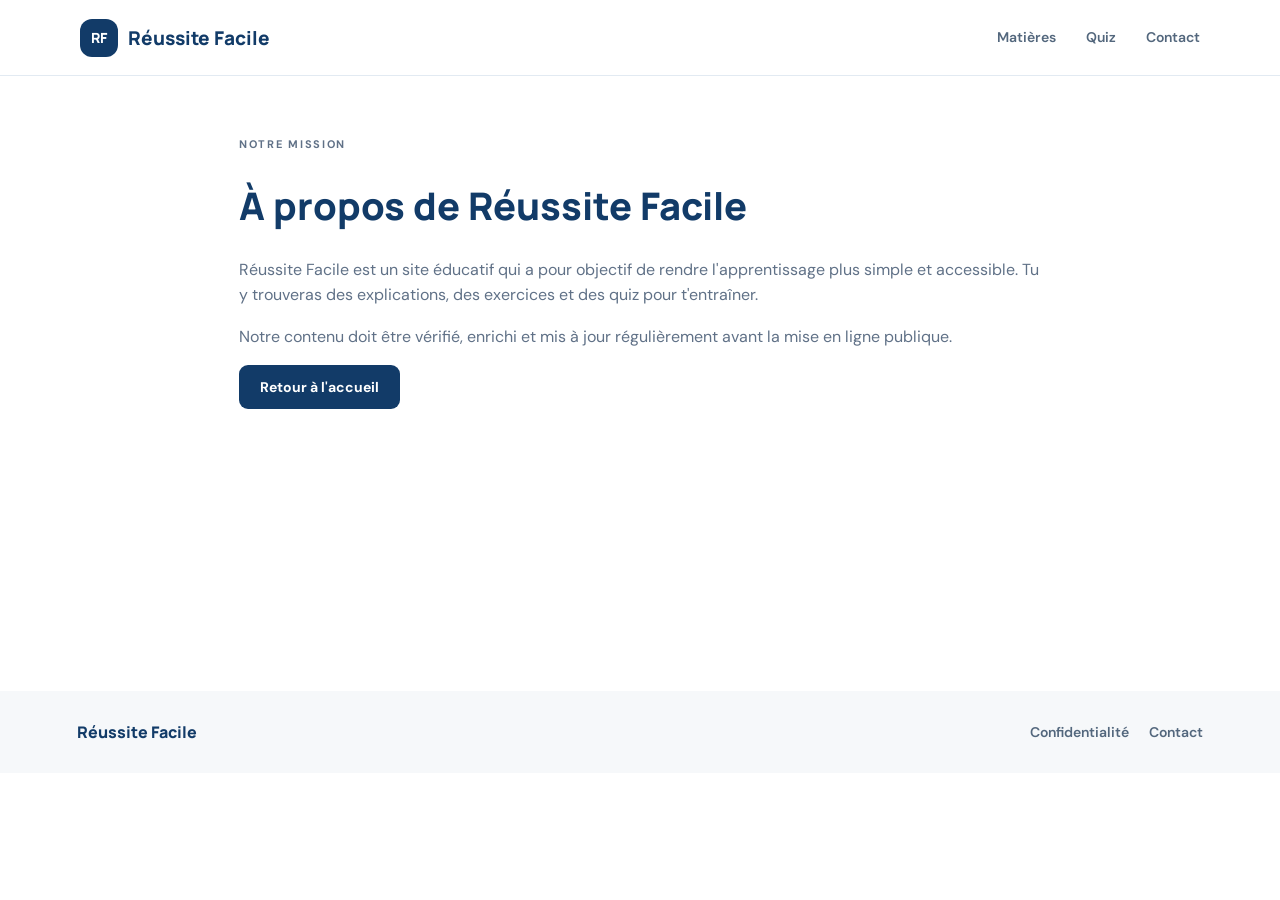
==== a-propos.html @ f62d9c6b "Add files via upload" ====
<!doctype html><html lang="fr"><head><meta charset="utf-8"><meta name="viewport" content="width=device-width,initial-scale=1"><title>À propos — Réussite Facile</title><link rel="stylesheet" href="style.css"></head><body><header class="site-header"><a class="brand" href="index.html"><span class="brand-mark">RF</span> Réussite Facile</a><nav class="nav"><a href="index.html#matieres">Matières</a><a href="index.html#quiz">Quiz</a><a href="contact.html">Contact</a></nav></header><main class="content-page"><p class="eyebrow">NOTRE MISSION</p><h1>À propos de Réussite Facile</h1><p>Réussite Facile est un site éducatif qui a pour objectif de rendre l'apprentissage plus simple et accessible. Tu y trouveras des explications, des exercices et des quiz pour t'entraîner.</p><p>Notre contenu doit être vérifié, enrichi et mis à jour régulièrement avant la mise en ligne publique.</p><a class="button" href="index.html">Retour à l'accueil</a></main><footer><a class="brand footer-brand" href="index.html">Réussite Facile</a><div><a href="confidentialite.html">Confidentialité</a><a href="contact.html">Contact</a></div></footer></body></html>
---- style.css ----
@import url('https://fonts.googleapis.com/css2?family=DM+Sans:wght@400;500;600;700&family=Manrope:wght@500;600;700;800&display=swap');
:root{--navy:#123b68;--blue:#2468b4;--ink:#172b42;--muted:#607187;--pale:#f3f7fb;--line:#e2eaf2}
*{box-sizing:border-box}html{scroll-behavior:smooth}body{margin:0;font-family:'DM Sans',Arial,sans-serif;color:var(--ink);line-height:1.6}a{color:var(--blue);text-decoration:none}.site-header{height:76px;padding:0 max(6%,calc((100% - 1120px)/2));display:flex;align-items:center;justify-content:space-between;border-bottom:1px solid var(--line);background:#fff}.brand{display:flex;align-items:center;gap:10px;color:var(--navy);font:800 19px Manrope,sans-serif}.brand-mark{display:grid;place-items:center;width:38px;height:38px;border-radius:12px;background:var(--navy);color:#fff;font-size:14px}.nav{display:flex;gap:30px}.nav a,footer a{color:#53677d;font-weight:600;font-size:14px}.menu-toggle{display:none;background:none;border:0;font-size:24px}.hero{background:linear-gradient(120deg,#f2f7fc,#e8f1fa);padding:78px max(6%,calc((100% - 1120px)/2));display:grid;grid-template-columns:1.2fr .8fr;gap:55px;align-items:center}.eyebrow{font-size:11px;letter-spacing:1.7px;font-weight:700;color:var(--blue);margin:0 0 12px}.hero h1{font:800 clamp(36px,5vw,58px)/1.12 Manrope,sans-serif;letter-spacing:-2px;margin:0 0 20px;color:var(--navy)}.hero h1 span{color:#3980c8}.hero-copy>p:not(.eyebrow){max-width:550px;color:var(--muted);font-size:17px;margin-bottom:28px}.button{display:inline-block;border:0;border-radius:9px;background:var(--navy);color:white;padding:13px 21px;font:700 14px 'DM Sans';cursor:pointer}.button:disabled{opacity:.45;cursor:not-allowed}.hero-card{background:#fff;border:1px solid #e3ebf3;border-radius:20px;padding:30px;box-shadow:0 18px 50px #173b6012}.book-icon{width:54px;height:54px;display:grid;place-items:center;border-radius:16px;background:#eaf3fc;color:var(--blue);font-size:28px}.card-kicker{font-size:10px;letter-spacing:1.4px;color:#8293a6;font-weight:700;margin:24px 0 7px}.hero-card h2{font:700 22px Manrope;margin:0 0 20px}.progress{height:8px;border-radius:10px;background:#edf2f7;margin-bottom:12px}.progress span{display:block;width:65%;height:100%;border-radius:10px;background:#4c91d1}.hero-card small{color:var(--muted)}.section{max-width:1120px;margin:auto;padding:76px 24px}.section-heading{display:flex;justify-content:space-between;align-items:end;margin-bottom:28px}.section h2,.quiz-intro h2{font:800 32px Manrope;color:var(--navy);margin:0}.section-heading>p{color:var(--muted);max-width:340px;margin:0}.subject-grid{display:grid;grid-template-columns:repeat(3,1fr);gap:20px}.subject{border:1px solid var(--line);border-radius:15px;padding:25px;background:white}.subject-icon{width:45px;height:45px;border-radius:13px;display:grid;place-items:center;font-size:22px;font-weight:800}.blue{background:#eaf3fc;color:#2468b4}.green{background:#eaf7ef;color:#29814a}.orange{background:#fff3e5}.subject h3,.tip-grid h3{font:700 18px Manrope;margin:18px 0 7px}.subject p,.tip-grid p{color:var(--muted);font-size:14px;margin:0 0 17px}.subject a{font-size:13px;font-weight:700}.quiz-section{background:var(--pale);padding:70px 24px;display:grid;grid-template-columns:.8fr 1.2fr;gap:55px;align-items:center;justify-content:center}.quiz-intro{max-width:360px;justify-self:end}.quiz-intro>p:last-child{color:var(--muted)}.quiz-card{width:min(100%,560px);background:#fff;border:1px solid var(--line);border-radius:17px;padding:28px}.quiz-top{display:flex;justify-content:space-between;color:#8190a0;font-size:12px;font-weight:700}.tag{background:#eaf3fc;color:var(--blue);padding:4px 9px;border-radius:30px}.quiz-card h3{font:700 21px Manrope;margin:24px 0}.answers{display:grid;gap:10px}.answer{text-align:left;background:#fff;border:1px solid var(--line);border-radius:9px;padding:12px 14px;font:600 14px 'DM Sans';cursor:pointer}.answer:hover{border-color:#79a9d8}.answer.correct{background:#eaf7ef;border-color:#5eae78}.answer.wrong{background:#fff0ed;border-color:#dc8c7c}.feedback{min-height:24px;font-size:13px;font-weight:700}.quiz-card>.button{margin-top:4px}.tips{text-align:center}.tip-grid{display:grid;grid-template-columns:repeat(3,1fr);gap:30px;text-align:left;margin-top:35px}.tip-grid>div{border-top:2px solid var(--line);padding-top:18px}.tip-grid b{color:#3980c8;font-size:13px}footer{background:#f6f8fa;padding:30px 6%;display:flex;align-items:center;justify-content:space-between;gap:20px;flex-wrap:wrap}footer div{display:flex;gap:20px}.footer-brand{font-size:16px}footer small{color:#8794a3;width:100%;text-align:center;border-top:1px solid var(--line);padding-top:17px}
.content-page{max-width:850px;margin:60px auto;padding:0 24px;min-height:55vh}.content-page h1{font:800 38px Manrope;color:var(--navy)}.content-page p{color:var(--muted)}
@media(max-width:700px){.site-header{height:66px;padding:0 20px}.menu-toggle{display:block}.nav{display:none;position:absolute;top:66px;left:0;right:0;background:#fff;padding:18px 22px;z-index:2;border-bottom:1px solid var(--line);flex-direction:column;gap:14px}.nav.open{display:flex}.hero{padding:55px 23px;grid-template-columns:1fr;gap:30px}.hero h1{letter-spacing:-1.3px}.section{padding:55px 22px}.section-heading{display:block}.section-heading>p{margin-top:10px}.subject-grid,.tip-grid{grid-template-columns:1fr}.quiz-section{grid-template-columns:1fr;gap:22px;padding:55px 22px}.quiz-intro{justify-self:start}.quiz-card{padding:22px}footer{padding:28px 22px;justify-content:flex-start}footer div{flex-wrap:wrap}}
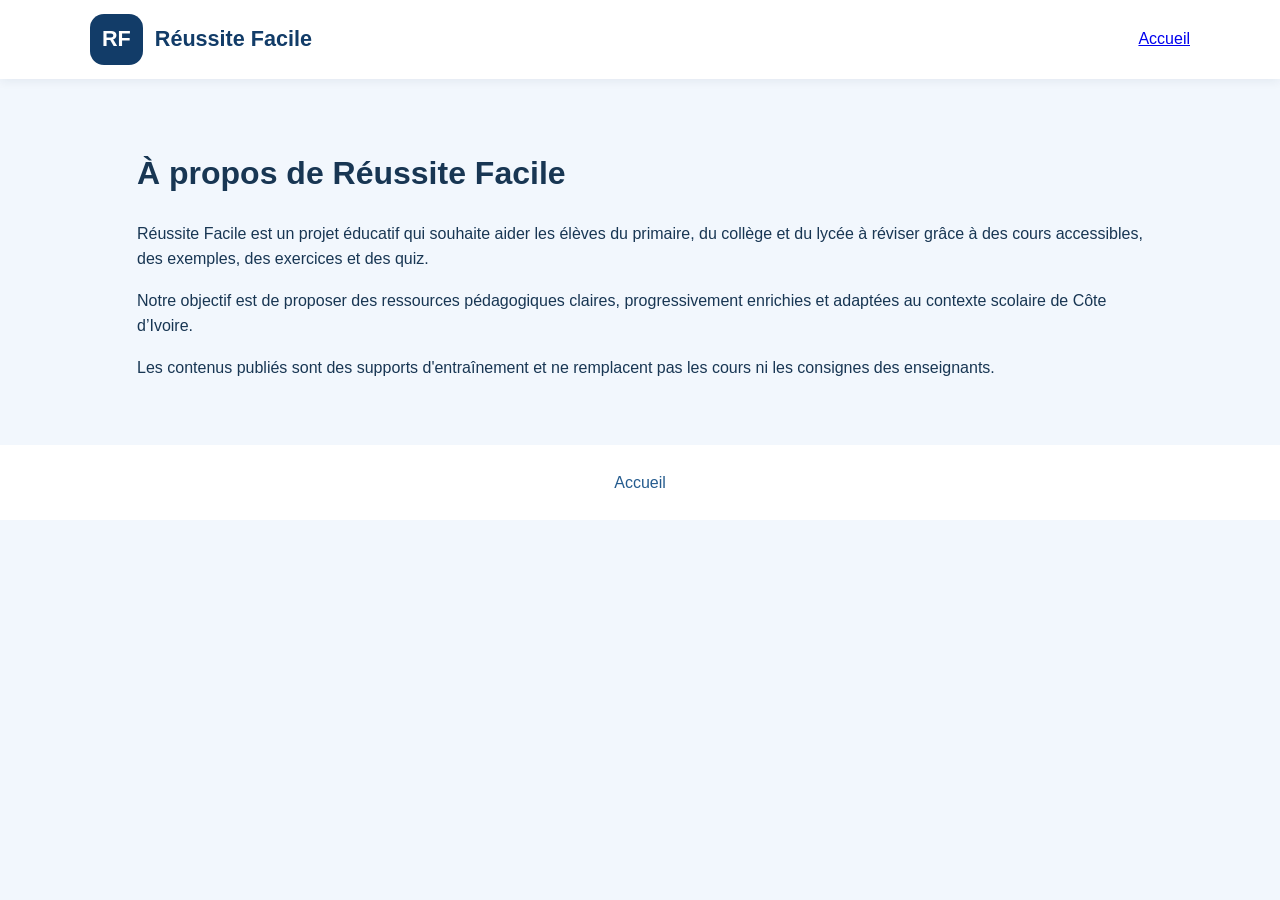
==== commit 152730b9: "Add files via upload" ====
--- a/a-propos.html
+++ b/a-propos.html
@@ -1 +1 @@
-<!doctype html><html lang="fr"><head><meta charset="utf-8"><meta name="viewport" content="width=device-width,initial-scale=1"><title>À propos — Réussite Facile</title><link rel="stylesheet" href="style.css"></head><body><header class="site-header"><a class="brand" href="index.html"><span class="brand-mark">RF</span> Réussite Facile</a><nav class="nav"><a href="index.html#matieres">Matières</a><a href="index.html#quiz">Quiz</a><a href="contact.html">Contact</a></nav></header><main class="content-page"><p class="eyebrow">NOTRE MISSION</p><h1>À propos de Réussite Facile</h1><p>Réussite Facile est un site éducatif qui a pour objectif de rendre l'apprentissage plus simple et accessible. Tu y trouveras des explications, des exercices et des quiz pour t'entraîner.</p><p>Notre contenu doit être vérifié, enrichi et mis à jour régulièrement avant la mise en ligne publique.</p><a class="button" href="index.html">Retour à l'accueil</a></main><footer><a class="brand footer-brand" href="index.html">Réussite Facile</a><div><a href="confidentialite.html">Confidentialité</a><a href="contact.html">Contact</a></div></footer></body></html>+<!doctype html><html lang="fr"><head><meta charset="utf-8"><meta name="viewport" content="width=device-width,initial-scale=1"><title>À propos — Réussite Facile</title><link rel="stylesheet" href="style.css"></head><body><header class="top"><a class="brand" href="index.html"><span>RF</span> Réussite Facile</a><a href="index.html">Accueil</a></header><main class="section"><h1>À propos de Réussite Facile</h1><p>Réussite Facile est un projet éducatif qui souhaite aider les élèves du primaire, du collège et du lycée à réviser grâce à des cours accessibles, des exemples, des exercices et des quiz.</p><p>Notre objectif est de proposer des ressources pédagogiques claires, progressivement enrichies et adaptées au contexte scolaire de Côte d’Ivoire.</p><p>Les contenus publiés sont des supports d'entraînement et ne remplacent pas les cours ni les consignes des enseignants.</p></main><footer><a href="index.html">Accueil</a></footer></body></html>
--- a/style.css
+++ b/style.css
@@ -1,5 +1 @@
-@import url('https://fonts.googleapis.com/css2?family=DM+Sans:wght@400;500;600;700&family=Manrope:wght@500;600;700;800&display=swap');
-:root{--navy:#123b68;--blue:#2468b4;--ink:#172b42;--muted:#607187;--pale:#f3f7fb;--line:#e2eaf2}
-*{box-sizing:border-box}html{scroll-behavior:smooth}body{margin:0;font-family:'DM Sans',Arial,sans-serif;color:var(--ink);line-height:1.6}a{color:var(--blue);text-decoration:none}.site-header{height:76px;padding:0 max(6%,calc((100% - 1120px)/2));display:flex;align-items:center;justify-content:space-between;border-bottom:1px solid var(--line);background:#fff}.brand{display:flex;align-items:center;gap:10px;color:var(--navy);font:800 19px Manrope,sans-serif}.brand-mark{display:grid;place-items:center;width:38px;height:38px;border-radius:12px;background:var(--navy);color:#fff;font-size:14px}.nav{display:flex;gap:30px}.nav a,footer a{color:#53677d;font-weight:600;font-size:14px}.menu-toggle{display:none;background:none;border:0;font-size:24px}.hero{background:linear-gradient(120deg,#f2f7fc,#e8f1fa);padding:78px max(6%,calc((100% - 1120px)/2));display:grid;grid-template-columns:1.2fr .8fr;gap:55px;align-items:center}.eyebrow{font-size:11px;letter-spacing:1.7px;font-weight:700;color:var(--blue);margin:0 0 12px}.hero h1{font:800 clamp(36px,5vw,58px)/1.12 Manrope,sans-serif;letter-spacing:-2px;margin:0 0 20px;color:var(--navy)}.hero h1 span{color:#3980c8}.hero-copy>p:not(.eyebrow){max-width:550px;color:var(--muted);font-size:17px;margin-bottom:28px}.button{display:inline-block;border:0;border-radius:9px;background:var(--navy);color:white;padding:13px 21px;font:700 14px 'DM Sans';cursor:pointer}.button:disabled{opacity:.45;cursor:not-allowed}.hero-card{background:#fff;border:1px solid #e3ebf3;border-radius:20px;padding:30px;box-shadow:0 18px 50px #173b6012}.book-icon{width:54px;height:54px;display:grid;place-items:center;border-radius:16px;background:#eaf3fc;color:var(--blue);font-size:28px}.card-kicker{font-size:10px;letter-spacing:1.4px;color:#8293a6;font-weight:700;margin:24px 0 7px}.hero-card h2{font:700 22px Manrope;margin:0 0 20px}.progress{height:8px;border-radius:10px;background:#edf2f7;margin-bottom:12px}.progress span{display:block;width:65%;height:100%;border-radius:10px;background:#4c91d1}.hero-card small{color:var(--muted)}.section{max-width:1120px;margin:auto;padding:76px 24px}.section-heading{display:flex;justify-content:space-between;align-items:end;margin-bottom:28px}.section h2,.quiz-intro h2{font:800 32px Manrope;color:var(--navy);margin:0}.section-heading>p{color:var(--muted);max-width:340px;margin:0}.subject-grid{display:grid;grid-template-columns:repeat(3,1fr);gap:20px}.subject{border:1px solid var(--line);border-radius:15px;padding:25px;background:white}.subject-icon{width:45px;height:45px;border-radius:13px;display:grid;place-items:center;font-size:22px;font-weight:800}.blue{background:#eaf3fc;color:#2468b4}.green{background:#eaf7ef;color:#29814a}.orange{background:#fff3e5}.subject h3,.tip-grid h3{font:700 18px Manrope;margin:18px 0 7px}.subject p,.tip-grid p{color:var(--muted);font-size:14px;margin:0 0 17px}.subject a{font-size:13px;font-weight:700}.quiz-section{background:var(--pale);padding:70px 24px;display:grid;grid-template-columns:.8fr 1.2fr;gap:55px;align-items:center;justify-content:center}.quiz-intro{max-width:360px;justify-self:end}.quiz-intro>p:last-child{color:var(--muted)}.quiz-card{width:min(100%,560px);background:#fff;border:1px solid var(--line);border-radius:17px;padding:28px}.quiz-top{display:flex;justify-content:space-between;color:#8190a0;font-size:12px;font-weight:700}.tag{background:#eaf3fc;color:var(--blue);padding:4px 9px;border-radius:30px}.quiz-card h3{font:700 21px Manrope;margin:24px 0}.answers{display:grid;gap:10px}.answer{text-align:left;background:#fff;border:1px solid var(--line);border-radius:9px;padding:12px 14px;font:600 14px 'DM Sans';cursor:pointer}.answer:hover{border-color:#79a9d8}.answer.correct{background:#eaf7ef;border-color:#5eae78}.answer.wrong{background:#fff0ed;border-color:#dc8c7c}.feedback{min-height:24px;font-size:13px;font-weight:700}.quiz-card>.button{margin-top:4px}.tips{text-align:center}.tip-grid{display:grid;grid-template-columns:repeat(3,1fr);gap:30px;text-align:left;margin-top:35px}.tip-grid>div{border-top:2px solid var(--line);padding-top:18px}.tip-grid b{color:#3980c8;font-size:13px}footer{background:#f6f8fa;padding:30px 6%;display:flex;align-items:center;justify-content:space-between;gap:20px;flex-wrap:wrap}footer div{display:flex;gap:20px}.footer-brand{font-size:16px}footer small{color:#8794a3;width:100%;text-align:center;border-top:1px solid var(--line);padding-top:17px}
-.content-page{max-width:850px;margin:60px auto;padding:0 24px;min-height:55vh}.content-page h1{font:800 38px Manrope;color:var(--navy)}.content-page p{color:var(--muted)}
-@media(max-width:700px){.site-header{height:66px;padding:0 20px}.menu-toggle{display:block}.nav{display:none;position:absolute;top:66px;left:0;right:0;background:#fff;padding:18px 22px;z-index:2;border-bottom:1px solid var(--line);flex-direction:column;gap:14px}.nav.open{display:flex}.hero{padding:55px 23px;grid-template-columns:1fr;gap:30px}.hero h1{letter-spacing:-1.3px}.section{padding:55px 22px}.section-heading{display:block}.section-heading>p{margin-top:10px}.subject-grid,.tip-grid{grid-template-columns:1fr}.quiz-section{grid-template-columns:1fr;gap:22px;padding:55px 22px}.quiz-intro{justify-self:start}.quiz-card{padding:22px}footer{padding:28px 22px;justify-content:flex-start}footer div{flex-wrap:wrap}}
+*{box-sizing:border-box}body{margin:0;font-family:Arial,Helvetica,sans-serif;color:#183653;background:#f2f7fd;line-height:1.6}.top{background:#fff;display:flex;align-items:center;justify-content:space-between;padding:14px max(5%,calc((100% - 1100px)/2));box-shadow:0 2px 10px #102c4b12;position:sticky;top:0;z-index:5}.brand{font-size:1.35rem;font-weight:800;color:#123c68;text-decoration:none;display:flex;align-items:center;gap:12px}.brand span{background:#123c68;color:white;border-radius:14px;padding:8px 12px}nav{display:flex;gap:18px}nav a,footer a{color:#245b8e;text-decoration:none}#menuBtn{display:none;border:0;background:none;font-size:1.6rem}.hero{padding:75px max(6%,calc((100% - 1050px)/2));background:linear-gradient(130deg,#edf5ff,#dcecff)}.eyebrow{letter-spacing:3px;font-weight:bold;color:#3975ad}.hero h1{font-size:clamp(2.4rem,6vw,4.4rem);line-height:1.12;margin:16px 0}.hero em{color:#4387c7;font-style:normal}.hero>p:not(.eyebrow){font-size:1.2rem;color:#667789;max-width:650px}.cta,button.cta{display:inline-block;background:#123f6d;color:white;text-decoration:none;padding:14px 24px;border-radius:12px;font-weight:bold;margin-top:14px}.section{max-width:1050px;margin:0 auto;padding:48px 22px}.section h2{font-size:2rem}.cards{display:grid;grid-template-columns:repeat(3,1fr);gap:18px}.card,.lesson,.note{background:#fff;border-radius:18px;padding:24px;box-shadow:0 5px 22px #1836530d}.card a{color:#236ca9;font-weight:bold}.filters{display:flex;gap:10px;align-items:center;flex-wrap:wrap;margin:20px 0}.filters select{padding:10px;border:1px solid #c8d8e8;border-radius:9px;background:white}.lesson h3{margin-top:0}.lesson h4{margin-bottom:4px}.question{padding:14px;background:#f3f7fc;border-radius:12px;margin:16px 0}.question label{display:block;margin:7px 0}.feedback{font-weight:bold;margin-top:10px}.muted{color:#63778a}.note{margin-bottom:50px}footer{text-align:center;padding:25px;background:#fff;color:#627487}@media(max-width:700px){.top{padding:12px 18px}#menuBtn{display:block}nav{display:none;position:absolute;top:65px;left:0;right:0;background:white;padding:18px;flex-direction:column}nav.open{display:flex}.cards{grid-template-columns:1fr}.hero{padding:60px 25px}.section{padding:35px 18px}}
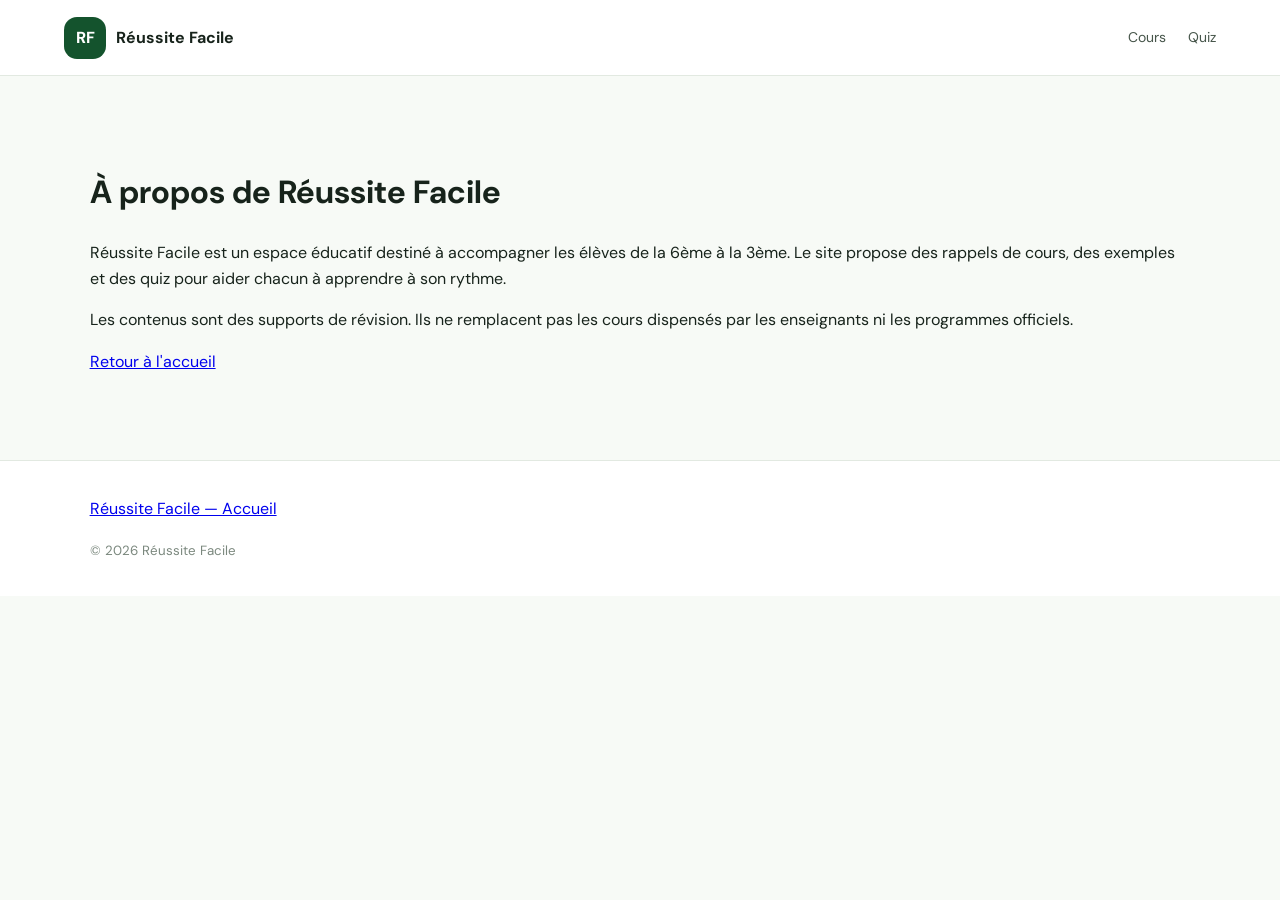
==== commit 02f4ef16: "Add files via upload" ====
--- a/a-propos.html
+++ b/a-propos.html
@@ -1 +1 @@
-<!doctype html><html lang="fr"><head><meta charset="utf-8"><meta name="viewport" content="width=device-width,initial-scale=1"><title>À propos — Réussite Facile</title><link rel="stylesheet" href="style.css"></head><body><header class="top"><a class="brand" href="index.html"><span>RF</span> Réussite Facile</a><a href="index.html">Accueil</a></header><main class="section"><h1>À propos de Réussite Facile</h1><p>Réussite Facile est un projet éducatif qui souhaite aider les élèves du primaire, du collège et du lycée à réviser grâce à des cours accessibles, des exemples, des exercices et des quiz.</p><p>Notre objectif est de proposer des ressources pédagogiques claires, progressivement enrichies et adaptées au contexte scolaire de Côte d’Ivoire.</p><p>Les contenus publiés sont des supports d'entraînement et ne remplacent pas les cours ni les consignes des enseignants.</p></main><footer><a href="index.html">Accueil</a></footer></body></html>+<!doctype html><html lang="fr"><head><meta charset="utf-8"><meta name="viewport" content="width=device-width,initial-scale=1"><meta name="description" content="À propos — Réussite Facile"><title>À propos — Réussite Facile</title><link rel="stylesheet" href="style.css"></head><body><header class="site-header"><a class="brand" href="index.html"><span class="brand-mark">RF</span><span>Réussite <b>Facile</b></span></a><nav><a href="index.html#cours">Cours</a><a href="index.html#quiz">Quiz</a></nav></header><main class="section legal"><h1>À propos de Réussite Facile</h1><p>Réussite Facile est un espace éducatif destiné à accompagner les élèves de la 6ème à la 3ème. Le site propose des rappels de cours, des exemples et des quiz pour aider chacun à apprendre à son rythme.</p><p>Les contenus sont des supports de révision. Ils ne remplacent pas les cours dispensés par les enseignants ni les programmes officiels.</p><p><a href="index.html">Retour à l'accueil</a></p></main><footer><a href="index.html">Réussite Facile — Accueil</a><small>© 2026 Réussite Facile</small></footer></body></html>
--- a/style.css
+++ b/style.css
@@ -1 +1,3 @@
-*{box-sizing:border-box}body{margin:0;font-family:Arial,Helvetica,sans-serif;color:#183653;background:#f2f7fd;line-height:1.6}.top{background:#fff;display:flex;align-items:center;justify-content:space-between;padding:14px max(5%,calc((100% - 1100px)/2));box-shadow:0 2px 10px #102c4b12;position:sticky;top:0;z-index:5}.brand{font-size:1.35rem;font-weight:800;color:#123c68;text-decoration:none;display:flex;align-items:center;gap:12px}.brand span{background:#123c68;color:white;border-radius:14px;padding:8px 12px}nav{display:flex;gap:18px}nav a,footer a{color:#245b8e;text-decoration:none}#menuBtn{display:none;border:0;background:none;font-size:1.6rem}.hero{padding:75px max(6%,calc((100% - 1050px)/2));background:linear-gradient(130deg,#edf5ff,#dcecff)}.eyebrow{letter-spacing:3px;font-weight:bold;color:#3975ad}.hero h1{font-size:clamp(2.4rem,6vw,4.4rem);line-height:1.12;margin:16px 0}.hero em{color:#4387c7;font-style:normal}.hero>p:not(.eyebrow){font-size:1.2rem;color:#667789;max-width:650px}.cta,button.cta{display:inline-block;background:#123f6d;color:white;text-decoration:none;padding:14px 24px;border-radius:12px;font-weight:bold;margin-top:14px}.section{max-width:1050px;margin:0 auto;padding:48px 22px}.section h2{font-size:2rem}.cards{display:grid;grid-template-columns:repeat(3,1fr);gap:18px}.card,.lesson,.note{background:#fff;border-radius:18px;padding:24px;box-shadow:0 5px 22px #1836530d}.card a{color:#236ca9;font-weight:bold}.filters{display:flex;gap:10px;align-items:center;flex-wrap:wrap;margin:20px 0}.filters select{padding:10px;border:1px solid #c8d8e8;border-radius:9px;background:white}.lesson h3{margin-top:0}.lesson h4{margin-bottom:4px}.question{padding:14px;background:#f3f7fc;border-radius:12px;margin:16px 0}.question label{display:block;margin:7px 0}.feedback{font-weight:bold;margin-top:10px}.muted{color:#63778a}.note{margin-bottom:50px}footer{text-align:center;padding:25px;background:#fff;color:#627487}@media(max-width:700px){.top{padding:12px 18px}#menuBtn{display:block}nav{display:none;position:absolute;top:65px;left:0;right:0;background:white;padding:18px;flex-direction:column}nav.open{display:flex}.cards{grid-template-columns:1fr}.hero{padding:60px 25px}.section{padding:35px 18px}}+@import url('https://fonts.googleapis.com/css2?family=DM+Sans:wght@400;500;600;700&family=Manrope:wght@400;600;700;800&display=swap');
+:root{--green:#14532d;--lime:#d9f99d;--ink:#17231b;--muted:#66736a;--paper:#f7faf6;--line:#e2e9e1}*{box-sizing:border-box}html{scroll-behavior:smooth}body{margin:0;background:var(--paper);color:var(--ink);font-family:'DM Sans',sans-serif;line-height:1.6}.site-header{height:auto;min-height:76px;padding:14px max(5vw,20px);display:flex;align-items:center;justify-content:space-between;gap:20px;background:#fff;border-bottom:1px solid var(--line);position:sticky;top:0;z-index:5}.brand{display:flex;gap:10px;align-items:center;color:var(--ink);text-decoration:none;font-weight:700}.brand small{display:block;color:var(--muted);font-size:10px;font-weight:500;letter-spacing:.04em}.brand-mark{display:grid;place-items:center;width:42px;height:42px;border-radius:13px;background:var(--green);color:white;font-weight:800}.site-header nav{display:flex;gap:22px;flex-wrap:wrap}.site-header nav a,.footer-links a{color:#46554a;text-decoration:none;font-size:14px}.site-header nav a:hover,.footer-links a:hover{color:var(--green)}.hero{padding:78px max(8vw,24px);background:linear-gradient(115deg,#eff8e9,#e7f3eb);display:flex;align-items:center;justify-content:space-between;gap:45px;min-height:430px}.hero>div:first-child{max-width:620px}.eyebrow{font-size:11px;font-weight:800;letter-spacing:.16em;color:#54805c}.hero h1{font:800 clamp(42px,6vw,68px)/1.08 Manrope,sans-serif;letter-spacing:-.05em;margin:12px 0}.hero h1 em{color:#39834b;font-style:normal}.hero p{color:#5d6d60;max-width:500px}.button{display:inline-block;margin-top:18px;padding:13px 21px;border-radius:9px;background:var(--green);color:#fff;text-decoration:none;font-weight:700}.hero-card{background:#fff;padding:28px;border-radius:20px;box-shadow:0 18px 50px #234c2514;width:250px;flex-shrink:0}.hero-card span{font-size:36px}.hero-card strong{display:block;margin-top:8px}.hero-card p{font-size:13px;margin:3px 0}.hero-card hr{border:0;border-top:1px solid var(--line);margin:18px 0}.section{padding:70px max(7vw,22px)}.section-heading{display:flex;align-items:end;justify-content:space-between;gap:20px;margin-bottom:25px}.section h2,.quiz-section h2{font:800 clamp(28px,4vw,40px)/1.15 Manrope,sans-serif;letter-spacing:-.04em;margin:5px 0}.section-heading>p{color:var(--muted);max-width:300px;font-size:14px}.class-grid{display:grid;grid-template-columns:repeat(4,1fr);gap:14px}.class-card{border:1px solid var(--line);background:#fff;padding:22px;border-radius:14px;text-align:left;cursor:pointer;transition:.2s;color:var(--ink)}.class-card:hover,.class-card.active{border-color:#73a77b;box-shadow:0 8px 24px #1c5c2812;transform:translateY(-2px)}.class-card b{font:800 28px Manrope;color:var(--green);display:block}.class-card span{font-size:13px;color:var(--muted)}.toolbar{display:flex;gap:12px;margin:32px 0 18px}.toolbar input,.toolbar select{padding:12px 14px;border:1px solid var(--line);border-radius:9px;background:#fff;font:inherit}.toolbar input{flex:1}.lesson-list{display:grid;grid-template-columns:repeat(2,1fr);gap:14px}.lesson{background:#fff;border:1px solid var(--line);border-radius:13px;padding:20px}.lesson .tag{font-size:11px;color:#3e7d49;font-weight:700;text-transform:uppercase;letter-spacing:.08em}.lesson h3{font:700 18px Manrope;margin:6px 0}.lesson p{font-size:14px;color:#59665d;margin:8px 0}.lesson details{margin-top:12px;border-top:1px solid var(--line);padding-top:10px}.lesson summary{font-size:13px;font-weight:700;color:var(--green);cursor:pointer}.lesson .example{background:#f1f7ef;padding:12px;border-radius:8px;margin-top:10px;font-size:13px}.quiz-section{padding:65px max(7vw,22px);background:#123f26;color:#fff;display:grid;grid-template-columns:1fr 1fr;gap:40px;align-items:center}.quiz-section .eyebrow{color:#b7e7a9}.quiz-intro p:last-child{color:#c8d7cb}.quiz-box{background:#fff;color:var(--ink);border-radius:16px;padding:25px}.quiz-box h3{margin:0 0 14px;font:700 18px Manrope}.answer{display:block;width:100%;text-align:left;padding:11px 13px;margin:8px 0;border:1px solid var(--line);background:#fff;border-radius:8px;cursor:pointer;font:inherit}.answer:hover{border-color:#70a779}.answer.correct{background:#e7f7e8;border-color:#54a365}.answer.wrong{background:#fff0ed;border-color:#d88978}.feedback{font-size:13px;margin-top:12px;color:#536257}.next{border:0;background:var(--green);color:#fff;padding:10px 16px;border-radius:8px;margin-top:12px;cursor:pointer}.tips-grid{display:grid;grid-template-columns:repeat(3,1fr);gap:20px;margin-top:28px}.tips-grid article{background:#fff;border:1px solid var(--line);border-radius:14px;padding:22px}.tips-grid article>b{color:#6b9b70;font-size:13px}.tips-grid h3{margin:8px 0}.tips-grid p{font-size:14px;color:var(--muted)}footer{padding:35px max(7vw,22px);background:#fff;border-top:1px solid var(--line);display:grid;grid-template-columns:1fr auto;gap:18px}footer p{font-size:13px;color:var(--muted)}footer small{grid-column:1/-1;color:#7b887e}.footer-links{display:flex;gap:18px;align-items:center;flex-wrap:wrap}.footer-brand .brand-mark{width:34px;height:34px}
+@media(max-width:760px){.site-header{align-items:flex-start;flex-direction:column}.site-header nav{gap:14px}.hero{padding-top:55px;padding-bottom:55px;flex-direction:column;align-items:flex-start}.hero-card{width:100%}.class-grid{grid-template-columns:repeat(2,1fr)}.lesson-list{grid-template-columns:1fr}.section-heading{display:block}.toolbar{flex-direction:column}.quiz-section{grid-template-columns:1fr;gap:20px}.tips-grid{grid-template-columns:1fr}footer{grid-template-columns:1fr}.footer-links{grid-row:2}footer small{grid-column:1}}
